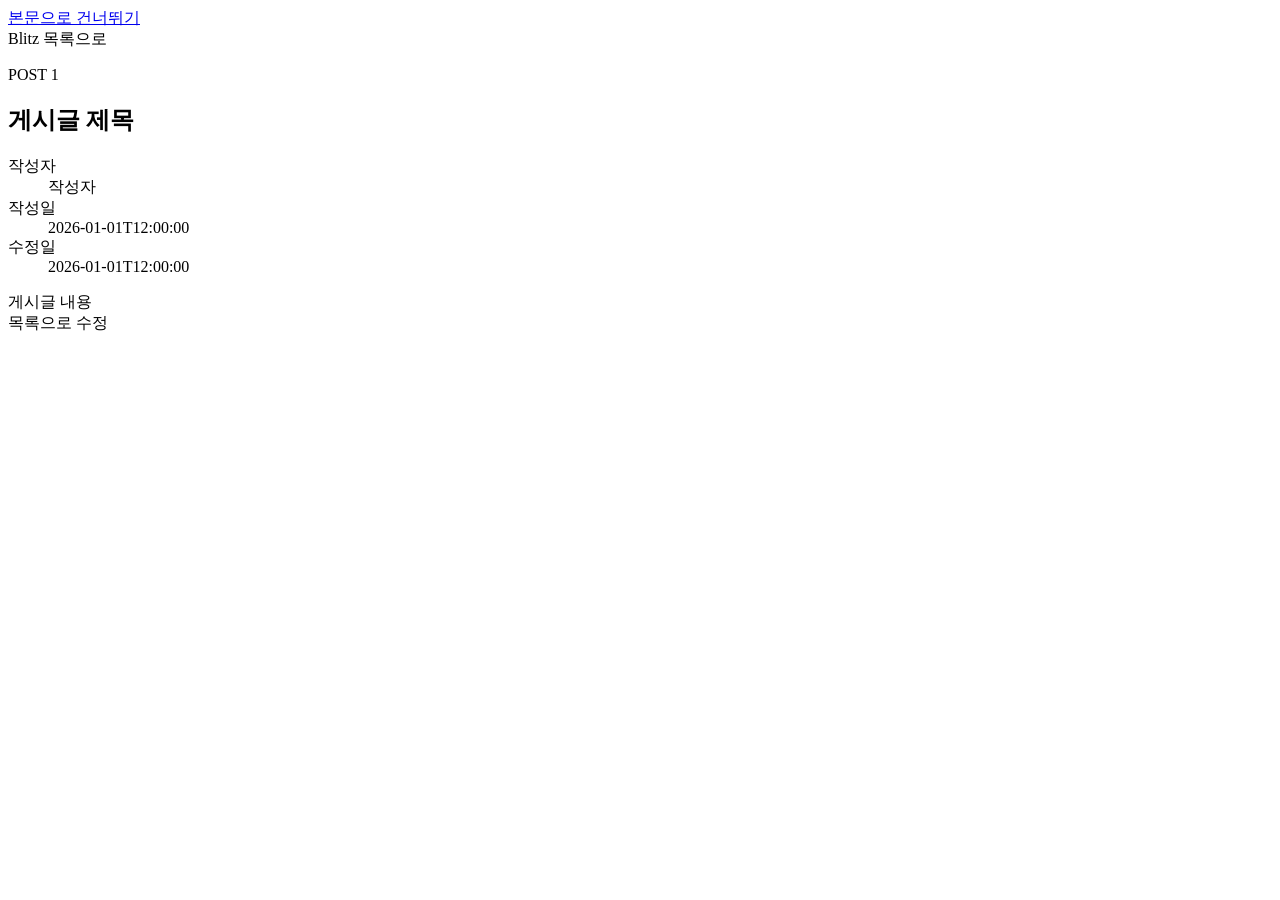
==== src/main/resources/templates/posts-detail.html @ 6221cd4d "게시판 안정성 및 로컬 실행 설정 개선" ====
<!DOCTYPE html>
<html lang="ko" xmlns:th="http://www.thymeleaf.org">
<head th:replace="~{layout/header :: header('게시글 상세', false)}"></head>
<body>
<a class="skip-link" href="#main-content">본문으로 건너뛰기</a>

<header class="site-header">
    <div class="container site-header__inner">
        <a class="brand" th:href="@{/}">Blitz</a>
        <a class="text-link" th:href="@{/}">목록으로</a>
    </div>
</header>

<main id="main-content" class="container main-content main-content--article" tabindex="-1">
    <div id="flash-message" class="notice" data-flash-message hidden tabindex="-1"></div>

    <article class="post-detail">
        <header class="post-detail__header">
            <p class="eyebrow">POST <span th:text="${post.id}">1</span></p>
            <h1 th:text="${post.title}">게시글 제목</h1>
            <dl class="post-meta">
                <div>
                    <dt>작성자</dt>
                    <dd th:text="${post.author}">작성자</dd>
                </div>
                <div>
                    <dt>작성일</dt>
                    <dd>
                        <time th:datetime="${post.createdDate}"
                              th:text="${post.createdDate}">2026-01-01T12:00:00</time>
                    </dd>
                </div>
                <div>
                    <dt>수정일</dt>
                    <dd>
                        <time th:datetime="${post.modifiedDate}"
                              th:text="${post.modifiedDate}">2026-01-01T12:00:00</time>
                    </dd>
                </div>
            </dl>
        </header>

        <div class="post-content" th:text="${post.content}">게시글 내용</div>

        <footer class="post-detail__actions">
            <a class="button button--quiet" th:href="@{/}">목록으로</a>
            <a class="button button--primary" th:if="${isOwner}"
               th:href="@{/posts/{id}/edit(id=${post.id})}">수정</a>
        </footer>
    </article>
</main>

<div th:replace="~{layout/footer :: footer}"></div>
</body>
</html>
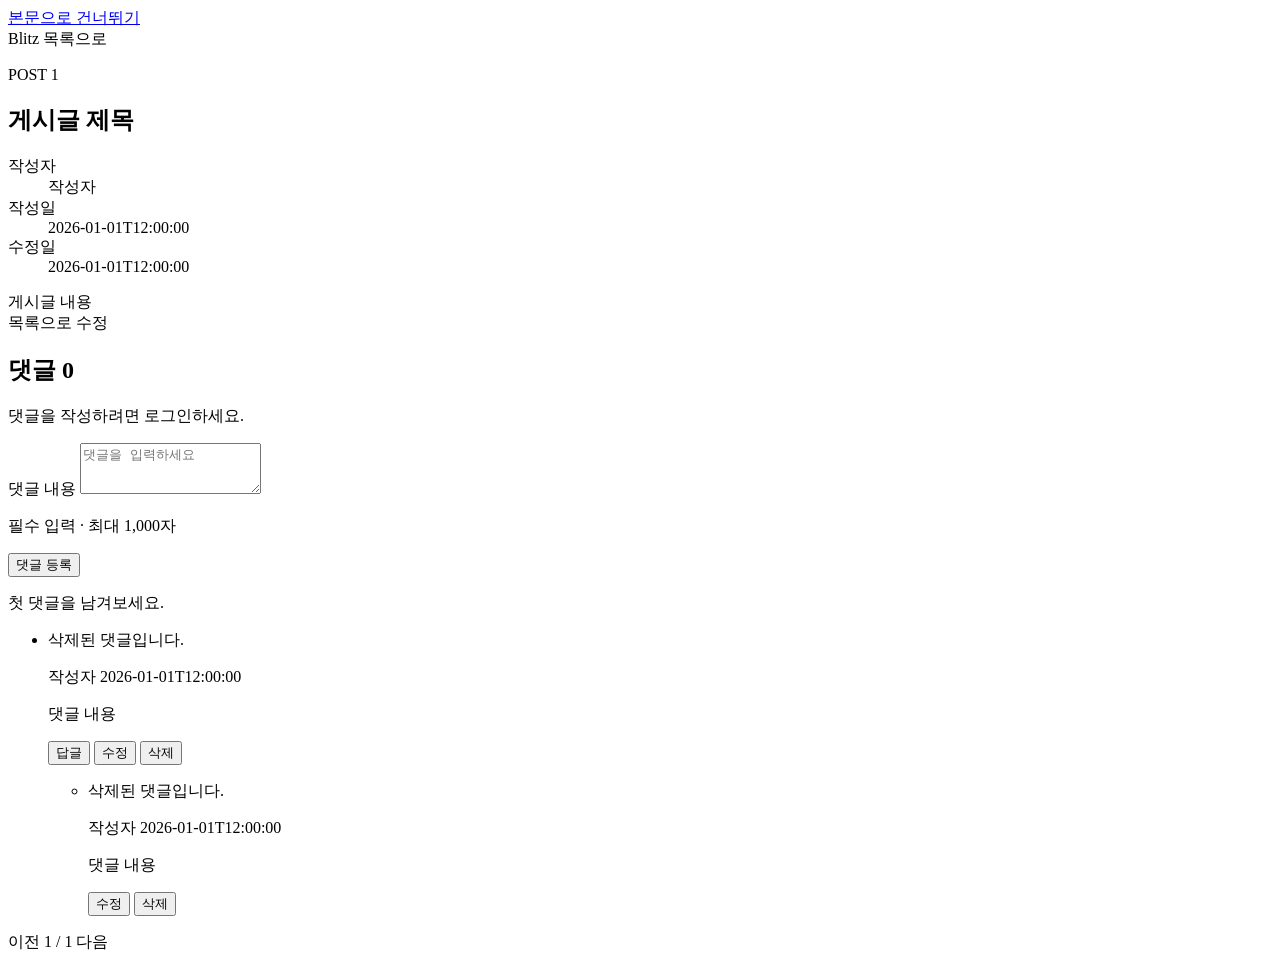
==== commit 4cd5d59f: "댓글과 1단계 답글 기능 추가 게시글 상세 화면에 댓글/답글 CRUD를 추가한다. tombstone 방식 삭제, 낙관적 잠금 기반 버전 충돌 처리, 페이지당 20개 상위 댓글과 답" ====
--- a/src/main/resources/templates/posts-detail.html
+++ b/src/main/resources/templates/posts-detail.html
@@ -1,6 +1,6 @@
 <!DOCTYPE html>
 <html lang="ko" xmlns:th="http://www.thymeleaf.org">
-<head th:replace="~{layout/header :: header('게시글 상세', false)}"></head>
+<head th:replace="~{layout/header :: header('게시글 상세', true)}"></head>
 <body>
 <a class="skip-link" href="#main-content">본문으로 건너뛰기</a>
 
@@ -48,6 +48,95 @@
                th:href="@{/posts/{id}/edit(id=${post.id})}">수정</a>
         </footer>
     </article>
+
+    <section class="comments"
+              th:attr="data-comments-api-base=@{/api/v1/posts/{id}/comments(id=${post.id})},
+                       data-detail-url=@{/posts/{id}(id=${post.id})},
+                       data-current-page=${commentPage.page},
+                       data-current-user-id=${currentUserId}">
+        <h2>댓글 <span id="comment-active-count" th:text="${commentPage.activeCount}">0</span></h2>
+
+        <div id="comment-message" class="notice" data-comment-message hidden tabindex="-1"></div>
+
+        <p th:if="${currentUserId == null}">댓글을 작성하려면 로그인하세요.</p>
+
+        <form id="commentCreateForm" class="comment-form" th:if="${currentUserId != null}">
+            <div class="form-field">
+                <label for="comment-content" class="visually-hidden">댓글 내용</label>
+                <textarea id="comment-content" name="content" required maxlength="1000" rows="3"
+                          placeholder="댓글을 입력하세요" aria-describedby="comment-content-hint"></textarea>
+                <p id="comment-content-hint" class="field-hint">필수 입력 · 최대 1,000자</p>
+            </div>
+            <div class="form-actions">
+                <button type="submit" class="button button--primary">댓글 등록</button>
+            </div>
+        </form>
+
+        <div id="comment-list-region">
+            <p class="empty-state" th:if="${commentPage.content.isEmpty()}">첫 댓글을 남겨보세요.</p>
+
+            <ul id="comment-list" class="comment-thread-list" th:unless="${commentPage.content.isEmpty()}">
+                <li class="comment-thread" th:each="thread : ${commentPage.content}">
+                    <div class="comment"
+                         th:attr="data-comment-id=${thread.comment.id},
+                                  data-version=${thread.comment.version},
+                                  data-owner=${thread.comment.owner},
+                                  data-deleted=${thread.comment.deleted}">
+                        <p class="comment__body" th:if="${thread.comment.deleted}">삭제된 댓글입니다.</p>
+                        <th:block th:unless="${thread.comment.deleted}">
+                            <p class="comment__meta">
+                                <span class="comment__author" th:text="${thread.comment.author}">작성자</span>
+                                <time th:datetime="${thread.comment.createdDate}"
+                                      th:text="${thread.comment.createdDate}">2026-01-01T12:00:00</time>
+                            </p>
+                            <p class="comment__body comment-content" th:text="${thread.comment.content}">댓글 내용</p>
+                        </th:block>
+                        <div class="comment__actions" th:unless="${thread.comment.deleted}">
+                            <button type="button" class="button button--quiet comment-reply-btn">답글</button>
+                            <button type="button" class="button button--quiet comment-edit-btn"
+                                    th:if="${thread.comment.owner}">수정</button>
+                            <button type="button" class="button button--danger comment-delete-btn"
+                                    th:if="${thread.comment.owner}">삭제</button>
+                        </div>
+                    </div>
+
+                    <ul class="comment-replies" th:unless="${thread.replies.isEmpty()}">
+                        <li class="comment comment--reply" th:each="reply : ${thread.replies}"
+                            th:attr="data-comment-id=${reply.id},
+                                     data-version=${reply.version},
+                                     data-owner=${reply.owner},
+                                     data-deleted=${reply.deleted}">
+                            <p class="comment__body" th:if="${reply.deleted}">삭제된 댓글입니다.</p>
+                            <th:block th:unless="${reply.deleted}">
+                                <p class="comment__meta">
+                                    <span class="comment__author" th:text="${reply.author}">작성자</span>
+                                    <time th:datetime="${reply.createdDate}"
+                                          th:text="${reply.createdDate}">2026-01-01T12:00:00</time>
+                                </p>
+                                <p class="comment__body comment-content" th:text="${reply.content}">댓글 내용</p>
+                            </th:block>
+                            <div class="comment__actions" th:unless="${reply.deleted}">
+                                <button type="button" class="button button--quiet comment-edit-btn"
+                                        th:if="${reply.owner}">수정</button>
+                                <button type="button" class="button button--danger comment-delete-btn"
+                                        th:if="${reply.owner}">삭제</button>
+                            </div>
+                        </li>
+                    </ul>
+                </li>
+            </ul>
+
+            <nav class="pagination comment-pagination" aria-label="댓글 페이지" th:unless="${commentPage.content.isEmpty()}">
+                <a class="pagination__link" th:if="${commentPage.hasPrevious}"
+                   th:href="@{/posts/{id}(id=${post.id}, commentPage=${commentPage.page - 1})}"
+                   th:attr="data-comment-page=${commentPage.page - 1}">이전</a>
+                <span class="pagination__status" th:text="|${commentPage.page + 1} / ${commentPage.totalPages}|">1 / 1</span>
+                <a class="pagination__link" th:if="${commentPage.hasNext}"
+                   th:href="@{/posts/{id}(id=${post.id}, commentPage=${commentPage.page + 1})}"
+                   th:attr="data-comment-page=${commentPage.page + 1}">다음</a>
+            </nav>
+        </div>
+    </section>
 </main>
 
 <div th:replace="~{layout/footer :: footer}"></div>
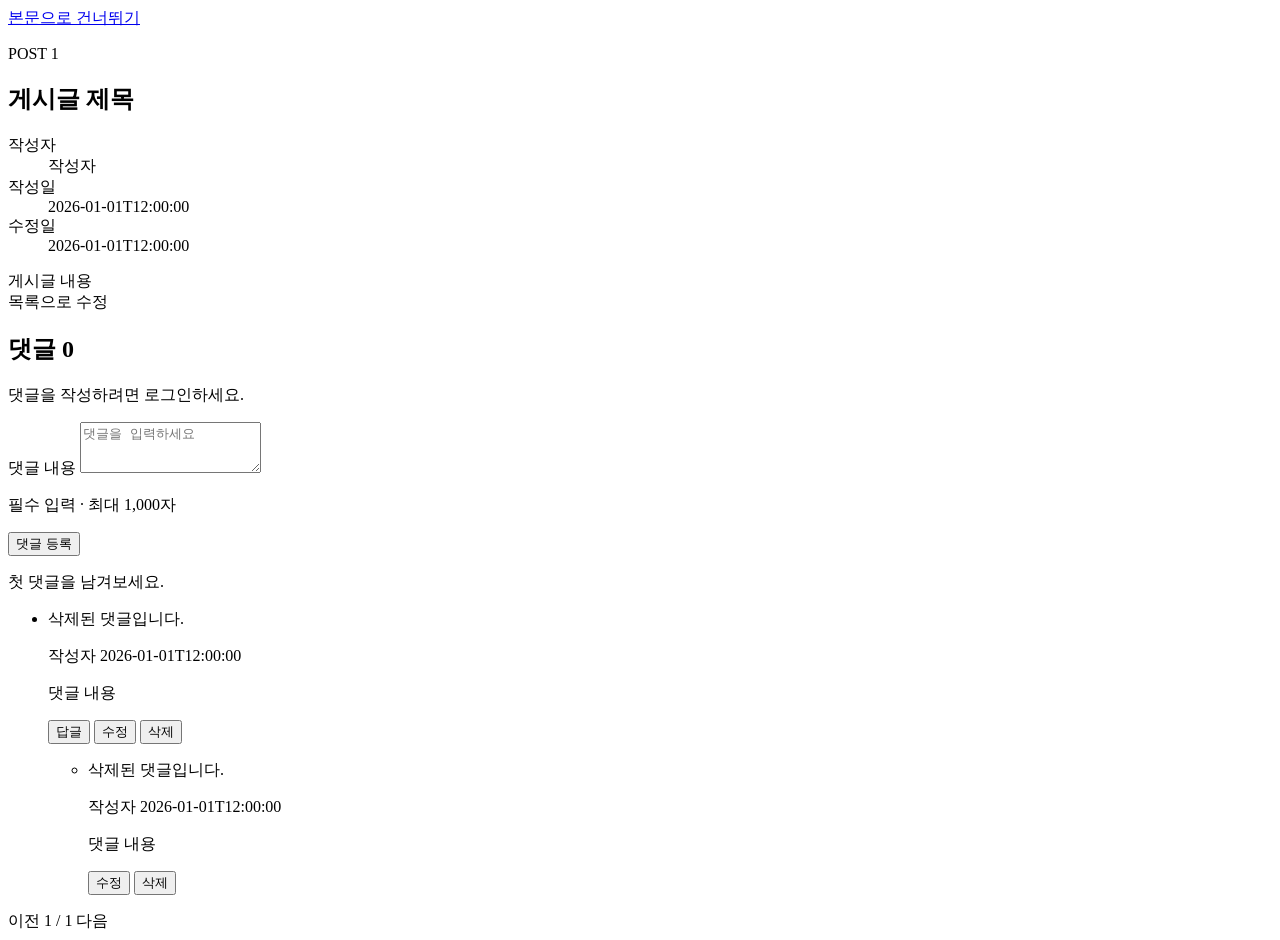
==== commit 8fd9bb43: "모든 페이지 헤더에 로그인/로그아웃 UI 공통 적용 index.html에만 있던 계정 영역(로그인/로그아웃, 글 등록)을 layout/header.html의 siteHeader 프" ====
--- a/src/main/resources/templates/posts-detail.html
+++ b/src/main/resources/templates/posts-detail.html
@@ -4,12 +4,7 @@
 <body>
 <a class="skip-link" href="#main-content">본문으로 건너뛰기</a>
 
-<header class="site-header">
-    <div class="container site-header__inner">
-        <a class="brand" th:href="@{/}">Blitz</a>
-        <a class="text-link" th:href="@{/}">목록으로</a>
-    </div>
-</header>
+<header th:replace="~{layout/header :: siteHeader(@{/}, '목록으로')}"></header>
 
 <main id="main-content" class="container main-content main-content--article" tabindex="-1">
     <div id="flash-message" class="notice" data-flash-message hidden tabindex="-1"></div>
